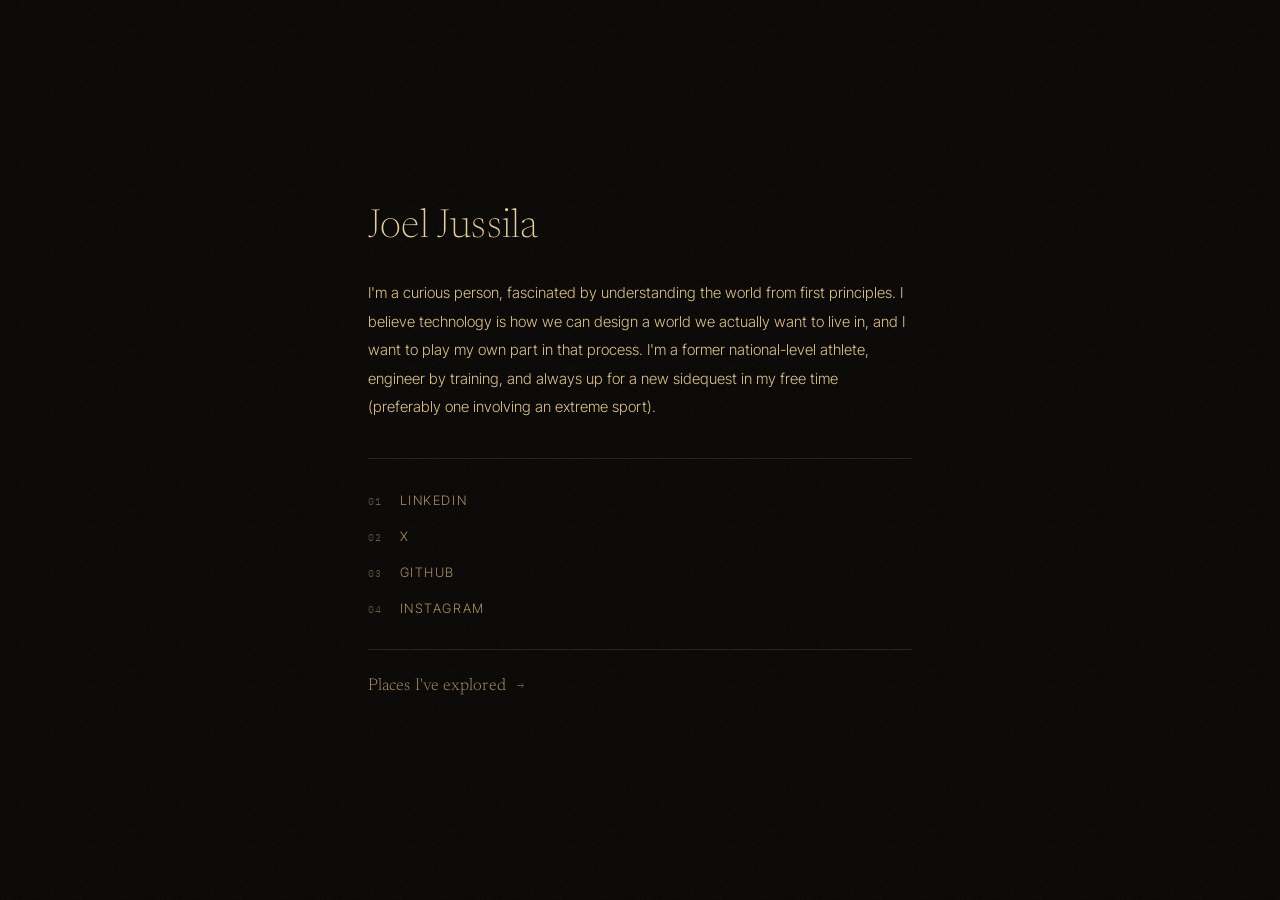
==== index.html @ 5bf8516b "Personal site: front page and interactive globe A static two-page site for joeljussila.com. No frame" ====
<!doctype html>
<html lang="en">
<head>
<meta charset="utf-8">
<meta name="viewport" content="width=device-width, initial-scale=1">

<title>Joel Jussila</title>
<meta name="description" content="Curious about the world from first principles. Former national-level athlete, engineer by training.">
<link rel="canonical" href="https://joeljussila.com/">

<meta property="og:type" content="website">
<meta property="og:site_name" content="Joel Jussila">
<meta property="og:title" content="Joel Jussila">
<meta property="og:description" content="Curious about the world from first principles. Former national-level athlete, engineer by training.">
<meta property="og:url" content="https://joeljussila.com/">
<meta name="twitter:card" content="summary">
<meta name="twitter:title" content="Joel Jussila">
<meta name="twitter:description" content="Curious about the world from first principles. Former national-level athlete, engineer by training.">

<meta name="theme-color" content="#0A0908">
<meta name="color-scheme" content="dark">
<link rel="icon" href="/favicon.svg" type="image/svg+xml">

<link rel="preconnect" href="https://fonts.googleapis.com">
<link rel="preconnect" href="https://fonts.gstatic.com" crossorigin>
<link rel="stylesheet" href="https://fonts.googleapis.com/css2?family=IBM+Plex+Mono:wght@300;400&family=Inter+Tight:wght@300;400&family=Newsreader:opsz,wght@6..72,200;6..72,300&display=swap">

<style>
  :root{
    --ground: #0A0908;
    --ink: #E8CFA0;
    --ink-body: #DCC08E;
    --ink-dim: #A78D63;
    --ink-faint: #6B5A45;
    --rule: #2A241C;
    --mono: "IBM Plex Mono", ui-monospace, SFMono-Regular, Menlo, monospace;
  }

  *, *::before, *::after { box-sizing: border-box; }

  body{
    margin: 0;
    min-height: 100svh;
    background: var(--ground);
    color: var(--ink-body);
    font-family: "Inter Tight", system-ui, -apple-system, sans-serif;
    font-weight: 300;
    -webkit-font-smoothing: antialiased;
    text-rendering: optimizeLegibility;
    display: grid;
    place-content: center;
    place-items: center;
    padding: clamp(1.75rem, 7vw, 4rem);
    position: relative;
    overflow-x: hidden;
  }

  .grain{
    position: fixed;
    inset: 0;
    opacity: 0.5;
    pointer-events: none;
    z-index: 0;
  }

  main{
    position: relative;
    z-index: 1;
    width: 100%;
    max-width: 34rem;
    animation: rise 1.1s cubic-bezier(0.22, 0.61, 0.36, 1) both;
  }

  @keyframes rise{
    from { opacity: 0; transform: translateY(6px); }
    to   { opacity: 1; transform: none; }
  }

  h1{
    font-family: Newsreader, Georgia, "Times New Roman", serif;
    font-weight: 200;
    font-size: clamp(2rem, 6vw, 2.5rem);
    line-height: 1.15;
    letter-spacing: 0.005em;
    color: var(--ink);
    margin: 0 0 1.75rem;
  }

  .bio{
    font-size: 0.9375rem;
    line-height: 1.9;
    color: var(--ink-body);
    margin: 0 0 2.25rem;
  }

  .links{
    list-style: none;
    margin: 0;
    padding: 1.5rem 0 0;
    border-top: 1px solid var(--rule);
    display: flex;
    flex-direction: column;
    gap: 0.15rem;
  }

  .links a{
    display: flex;
    align-items: baseline;
    gap: 1.1rem;
    padding: 0.55rem 0;
    font-size: 0.8125rem;
    font-weight: 300;
    letter-spacing: 0.12em;
    text-transform: uppercase;
    text-decoration: none;
    color: var(--ink-dim);
    transition: color 0.35s ease;
  }

  .links .n{
    font-family: var(--mono);
    font-size: 0.625rem;
    letter-spacing: 0.1em;
    color: var(--ink-faint);
    font-variant-numeric: tabular-nums;
    transition: color 0.35s ease;
  }

  .links a:hover{ color: var(--ink); }
  .links a:hover .n{ color: var(--ink-dim); }

  .links a:focus-visible{
    outline: 1px solid var(--ink-dim);
    outline-offset: 4px;
    color: var(--ink);
  }

  .onward{
    margin-top: 1.5rem;
    padding-top: 1.5rem;
    border-top: 1px solid var(--rule);
  }

  .onward a{
    display: inline-flex;
    align-items: baseline;
    gap: 0.7rem;
    font-family: Newsreader, Georgia, "Times New Roman", serif;
    font-weight: 300;
    font-size: 1.0625rem;
    letter-spacing: 0.005em;
    text-decoration: none;
    color: var(--ink-dim);
    transition: color 0.35s ease;
  }

  .onward .arrow{
    font-family: var(--mono);
    font-size: 0.75rem;
    transition: transform 0.35s cubic-bezier(0.22, 0.61, 0.36, 1), color 0.35s ease;
    color: var(--ink-faint);
  }

  .onward a:hover{ color: var(--ink); }
  .onward a:hover .arrow{ transform: translateX(5px); color: var(--ink-dim); }

  .onward a:focus-visible{
    outline: 1px solid var(--ink-dim);
    outline-offset: 4px;
    color: var(--ink);
  }

  @media (prefers-reduced-motion: reduce){
    main{ animation: none; }
    *{ transition-duration: 0.01ms !important; }
  }
</style>
</head>
<body>

<canvas class="grain" aria-hidden="true"></canvas>

<main>
  <h1>Joel Jussila</h1>

  <p class="bio">I'm a curious person, fascinated by understanding the world from first principles. I believe technology is how we can design a world we actually want to live in, and I want to play my own part in that process. I'm a former national-level athlete, engineer by training, and always up for a new sidequest in my free time (preferably one involving an extreme sport).</p>

  <ul class="links">
    <li><a href="https://www.linkedin.com/in/joel-jussila/" rel="me"><span class="n">01</span> LinkedIn</a></li>
    <li><a href="https://x.com/JoelJussila" rel="me"><span class="n">02</span> X</a></li>
    <li><a href="https://github.com/joeljussila" rel="me"><span class="n">03</span> GitHub</a></li>
    <li><a href="https://instagram.com/jussilajoel" rel="me"><span class="n">04</span> Instagram</a></li>
  </ul>

  <nav class="onward">
    <a href="/places/">Places I've explored <span class="arrow" aria-hidden="true">&rarr;</span></a>
  </nav>
</main>

<script>
  (function () {
    var canvas = document.querySelector(".grain");
    if (!canvas) return;

    var ctx = canvas.getContext("2d");
    if (!ctx) return;

    var size = 160;
    var buffer = document.createElement("canvas");
    buffer.width = size;
    buffer.height = size;

    var bctx = buffer.getContext("2d");
    if (!bctx) return;

    var image = bctx.createImageData(size, size);
    var data = image.data;

    for (var i = 0; i < data.length; i += 4) {
      data[i] = 232;
      data[i + 1] = 207;
      data[i + 2] = 160;
      data[i + 3] = Math.random() * 255 * 0.055;
    }

    bctx.putImageData(image, 0, 0);
    var pattern = ctx.createPattern(buffer, "repeat");

    function paint() {
      var w = window.innerWidth;
      var h = window.innerHeight;
      var dpr = Math.min(window.devicePixelRatio || 1, 2);
      canvas.width = Math.max(1, Math.round(w * dpr));
      canvas.height = Math.max(1, Math.round(h * dpr));
      canvas.style.width = w + "px";
      canvas.style.height = h + "px";
      ctx.setTransform(dpr, 0, 0, dpr, 0, 0);
      ctx.clearRect(0, 0, w, h);
      ctx.fillStyle = pattern;
      ctx.fillRect(0, 0, w, h);
    }

    paint();

    var timer;
    window.addEventListener("resize", function () {
      clearTimeout(timer);
      timer = setTimeout(paint, 150);
    });
  })();
</script>

</body>
</html>
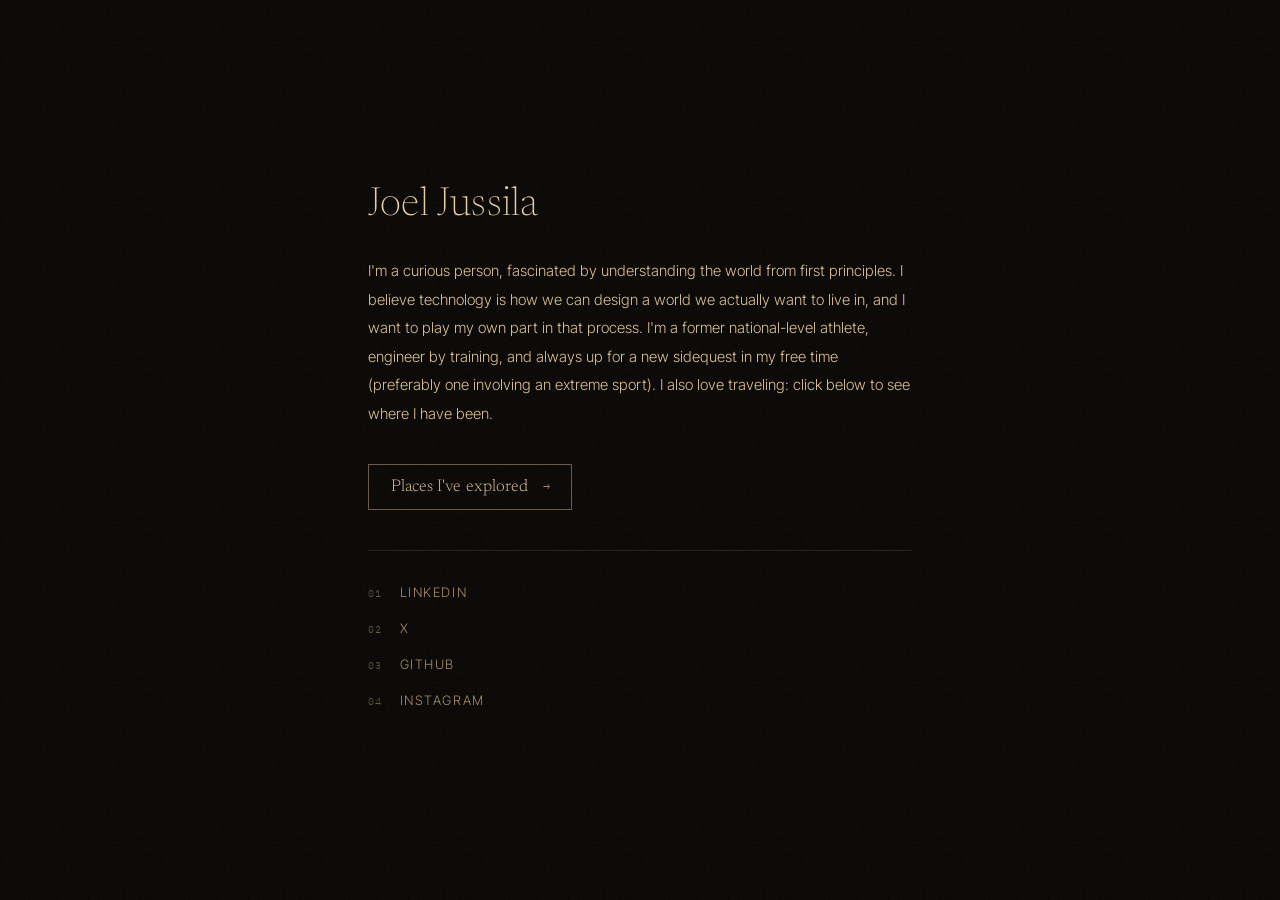
==== commit fd1b74dc: "Fit the globe to the window, frame the link, update places - places: size the globe against the room" ====
--- a/index.html
+++ b/index.html
@@ -135,34 +135,41 @@
     color: var(--ink);
   }
 
+  /* The one thing on the page asking to be clicked, so it gets an edge to
+     click on. Everything else stays unboxed. */
   .onward{
-    margin-top: 1.5rem;
-    padding-top: 1.5rem;
-    border-top: 1px solid var(--rule);
+    margin: 0 0 2.5rem;
   }
 
   .onward a{
     display: inline-flex;
     align-items: baseline;
-    gap: 0.7rem;
+    gap: 0.9rem;
+    padding: 0.85rem 1.35rem;
+    border: 1px solid var(--ink-faint);
     font-family: Newsreader, Georgia, "Times New Roman", serif;
     font-weight: 300;
     font-size: 1.0625rem;
     letter-spacing: 0.005em;
     text-decoration: none;
-    color: var(--ink-dim);
-    transition: color 0.35s ease;
+    color: var(--ink-body);
+    transition: color 0.35s ease, border-color 0.35s ease, background-color 0.35s ease;
   }
 
   .onward .arrow{
     font-family: var(--mono);
     font-size: 0.75rem;
     transition: transform 0.35s cubic-bezier(0.22, 0.61, 0.36, 1), color 0.35s ease;
-    color: var(--ink-faint);
-  }
-
-  .onward a:hover{ color: var(--ink); }
-  .onward a:hover .arrow{ transform: translateX(5px); color: var(--ink-dim); }
+    color: var(--ink-dim);
+  }
+
+  .onward a:hover{
+    color: var(--ink);
+    border-color: var(--ink);
+    background-color: rgba(232, 207, 160, 0.05);
+  }
+
+  .onward a:hover .arrow{ transform: translateX(5px); color: var(--ink); }
 
   .onward a:focus-visible{
     outline: 1px solid var(--ink-dim);
@@ -183,7 +190,11 @@
 <main>
   <h1>Joel Jussila</h1>
 
-  <p class="bio">I'm a curious person, fascinated by understanding the world from first principles. I believe technology is how we can design a world we actually want to live in, and I want to play my own part in that process. I'm a former national-level athlete, engineer by training, and always up for a new sidequest in my free time (preferably one involving an extreme sport).</p>
+  <p class="bio">I'm a curious person, fascinated by understanding the world from first principles. I believe technology is how we can design a world we actually want to live in, and I want to play my own part in that process. I'm a former national-level athlete, engineer by training, and always up for a new sidequest in my free time (preferably one involving an extreme sport). I also love traveling: click below to see where I have been.</p>
+
+  <nav class="onward">
+    <a href="/places/">Places I've explored <span class="arrow" aria-hidden="true">&rarr;</span></a>
+  </nav>
 
   <ul class="links">
     <li><a href="https://www.linkedin.com/in/joel-jussila/" rel="me"><span class="n">01</span> LinkedIn</a></li>
@@ -191,10 +202,6 @@
     <li><a href="https://github.com/joeljussila" rel="me"><span class="n">03</span> GitHub</a></li>
     <li><a href="https://instagram.com/jussilajoel" rel="me"><span class="n">04</span> Instagram</a></li>
   </ul>
-
-  <nav class="onward">
-    <a href="/places/">Places I've explored <span class="arrow" aria-hidden="true">&rarr;</span></a>
-  </nav>
 </main>
 
 <script>
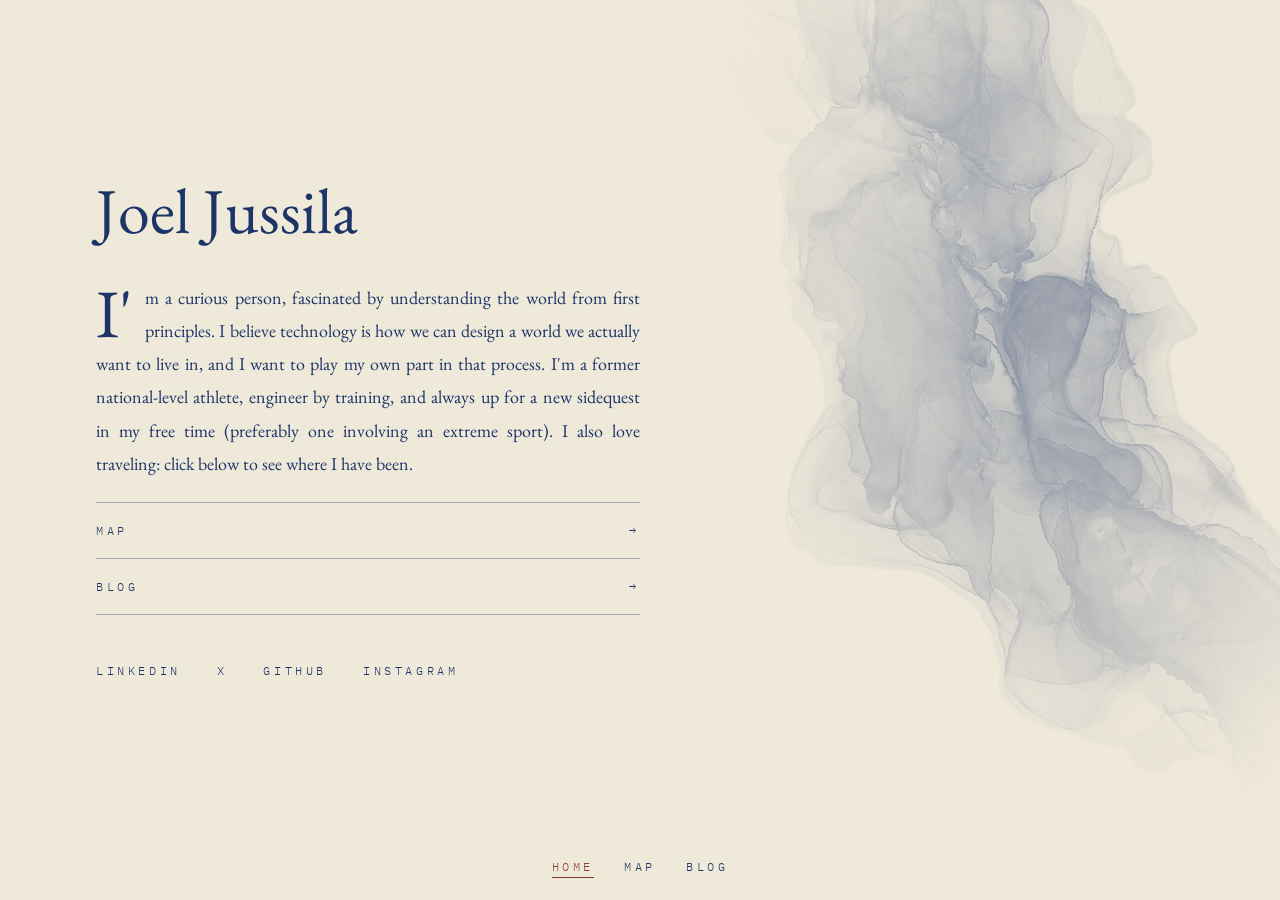
==== commit 1735a975: "Ship the redesign and move hosting to Vercel The look is the one Claude Design drew: paper and ink, " ====
--- a/index.html
+++ b/index.html
@@ -1,8 +1,8 @@
-<!doctype html>
+<!DOCTYPE html>
 <html lang="en">
 <head>
 <meta charset="utf-8">
-<meta name="viewport" content="width=device-width, initial-scale=1">
+<meta name="viewport" content="width=device-width,initial-scale=1">
 
 <title>Joel Jussila</title>
 <meta name="description" content="Curious about the world from first principles. Former national-level athlete, engineer by training.">
@@ -17,245 +17,37 @@
 <meta name="twitter:title" content="Joel Jussila">
 <meta name="twitter:description" content="Curious about the world from first principles. Former national-level athlete, engineer by training.">
 
-<meta name="theme-color" content="#0A0908">
-<meta name="color-scheme" content="dark">
+<meta name="theme-color" content="#EFE9DA">
+<meta name="color-scheme" content="light">
 <link rel="icon" href="/favicon.svg" type="image/svg+xml">
 
 <link rel="preconnect" href="https://fonts.googleapis.com">
 <link rel="preconnect" href="https://fonts.gstatic.com" crossorigin>
-<link rel="stylesheet" href="https://fonts.googleapis.com/css2?family=IBM+Plex+Mono:wght@300;400&family=Inter+Tight:wght@300;400&family=Newsreader:opsz,wght@6..72,200;6..72,300&display=swap">
-
-<style>
-  :root{
-    --ground: #0A0908;
-    --ink: #E8CFA0;
-    --ink-body: #DCC08E;
-    --ink-dim: #A78D63;
-    --ink-faint: #6B5A45;
-    --rule: #2A241C;
-    --mono: "IBM Plex Mono", ui-monospace, SFMono-Regular, Menlo, monospace;
-  }
-
-  *, *::before, *::after { box-sizing: border-box; }
-
-  body{
-    margin: 0;
-    min-height: 100svh;
-    background: var(--ground);
-    color: var(--ink-body);
-    font-family: "Inter Tight", system-ui, -apple-system, sans-serif;
-    font-weight: 300;
-    -webkit-font-smoothing: antialiased;
-    text-rendering: optimizeLegibility;
-    display: grid;
-    place-content: center;
-    place-items: center;
-    padding: clamp(1.75rem, 7vw, 4rem);
-    position: relative;
-    overflow-x: hidden;
-  }
-
-  .grain{
-    position: fixed;
-    inset: 0;
-    opacity: 0.5;
-    pointer-events: none;
-    z-index: 0;
-  }
-
-  main{
-    position: relative;
-    z-index: 1;
-    width: 100%;
-    max-width: 34rem;
-    animation: rise 1.1s cubic-bezier(0.22, 0.61, 0.36, 1) both;
-  }
-
-  @keyframes rise{
-    from { opacity: 0; transform: translateY(6px); }
-    to   { opacity: 1; transform: none; }
-  }
-
-  h1{
-    font-family: Newsreader, Georgia, "Times New Roman", serif;
-    font-weight: 200;
-    font-size: clamp(2rem, 6vw, 2.5rem);
-    line-height: 1.15;
-    letter-spacing: 0.005em;
-    color: var(--ink);
-    margin: 0 0 1.75rem;
-  }
-
-  .bio{
-    font-size: 0.9375rem;
-    line-height: 1.9;
-    color: var(--ink-body);
-    margin: 0 0 2.25rem;
-  }
-
-  .links{
-    list-style: none;
-    margin: 0;
-    padding: 1.5rem 0 0;
-    border-top: 1px solid var(--rule);
-    display: flex;
-    flex-direction: column;
-    gap: 0.15rem;
-  }
-
-  .links a{
-    display: flex;
-    align-items: baseline;
-    gap: 1.1rem;
-    padding: 0.55rem 0;
-    font-size: 0.8125rem;
-    font-weight: 300;
-    letter-spacing: 0.12em;
-    text-transform: uppercase;
-    text-decoration: none;
-    color: var(--ink-dim);
-    transition: color 0.35s ease;
-  }
-
-  .links .n{
-    font-family: var(--mono);
-    font-size: 0.625rem;
-    letter-spacing: 0.1em;
-    color: var(--ink-faint);
-    font-variant-numeric: tabular-nums;
-    transition: color 0.35s ease;
-  }
-
-  .links a:hover{ color: var(--ink); }
-  .links a:hover .n{ color: var(--ink-dim); }
-
-  .links a:focus-visible{
-    outline: 1px solid var(--ink-dim);
-    outline-offset: 4px;
-    color: var(--ink);
-  }
-
-  /* The one thing on the page asking to be clicked, so it gets an edge to
-     click on. Everything else stays unboxed. */
-  .onward{
-    margin: 0 0 2.5rem;
-  }
-
-  .onward a{
-    display: inline-flex;
-    align-items: baseline;
-    gap: 0.9rem;
-    padding: 0.85rem 1.35rem;
-    border: 1px solid var(--ink-faint);
-    font-family: Newsreader, Georgia, "Times New Roman", serif;
-    font-weight: 300;
-    font-size: 1.0625rem;
-    letter-spacing: 0.005em;
-    text-decoration: none;
-    color: var(--ink-body);
-    transition: color 0.35s ease, border-color 0.35s ease, background-color 0.35s ease;
-  }
-
-  .onward .arrow{
-    font-family: var(--mono);
-    font-size: 0.75rem;
-    transition: transform 0.35s cubic-bezier(0.22, 0.61, 0.36, 1), color 0.35s ease;
-    color: var(--ink-dim);
-  }
-
-  .onward a:hover{
-    color: var(--ink);
-    border-color: var(--ink);
-    background-color: rgba(232, 207, 160, 0.05);
-  }
-
-  .onward a:hover .arrow{ transform: translateX(5px); color: var(--ink); }
-
-  .onward a:focus-visible{
-    outline: 1px solid var(--ink-dim);
-    outline-offset: 4px;
-    color: var(--ink);
-  }
-
-  @media (prefers-reduced-motion: reduce){
-    main{ animation: none; }
-    *{ transition-duration: 0.01ms !important; }
-  }
-</style>
+<link rel="stylesheet" href="https://fonts.googleapis.com/css2?family=EB+Garamond:ital,wght@0,400;0,500;1,400;1,500&family=IBM+Plex+Mono:wght@300&display=swap">
+<link rel="stylesheet" href="/site.css">
 </head>
 <body>
-
-<canvas class="grain" aria-hidden="true"></canvas>
-
-<main>
-  <h1>Joel Jussila</h1>
-
-  <p class="bio">I'm a curious person, fascinated by understanding the world from first principles. I believe technology is how we can design a world we actually want to live in, and I want to play my own part in that process. I'm a former national-level athlete, engineer by training, and always up for a new sidequest in my free time (preferably one involving an extreme sport). I also love traveling: click below to see where I have been.</p>
-
-  <nav class="onward">
-    <a href="/places/">Places I've explored <span class="arrow" aria-hidden="true">&rarr;</span></a>
-  </nav>
-
-  <ul class="links">
-    <li><a href="https://www.linkedin.com/in/joel-jussila/" rel="me"><span class="n">01</span> LinkedIn</a></li>
-    <li><a href="https://x.com/JoelJussila" rel="me"><span class="n">02</span> X</a></li>
-    <li><a href="https://github.com/joeljussila" rel="me"><span class="n">03</span> GitHub</a></li>
-    <li><a href="https://instagram.com/jussilajoel" rel="me"><span class="n">04</span> Instagram</a></li>
-  </ul>
+<div class="page">
+<img class="ground g-home" src="/ground.webp" alt="" aria-hidden="true">
+<main class="body">
+<h1>Joel Jussila</h1>
+<p class="measure cap">I'm a curious person, fascinated by understanding the world from first principles. I believe technology is how we can design a world we actually want to live in, and I want to play my own part in that process. I'm a former national-level athlete, engineer by training, and always up for a new sidequest in my free time (preferably one involving an extreme sport). I also love traveling: click below to see where I have been.</p>
+<div class="doors mono">
+<a class="door" href="/map.html">Map<span aria-hidden="true">&rarr;</span></a>
+<a class="door" href="/blog.html">Blog<span aria-hidden="true">&rarr;</span></a>
+</div>
+<div class="elsewhere mono">
+<a href="https://www.linkedin.com/in/joel-jussila/" rel="me">LinkedIn</a>
+<a href="https://x.com/JoelJussila" rel="me">X</a>
+<a href="https://github.com/joeljussila" rel="me">GitHub</a>
+<a href="https://instagram.com/jussilajoel" rel="me">Instagram</a>
+</div>
 </main>
-
-<script>
-  (function () {
-    var canvas = document.querySelector(".grain");
-    if (!canvas) return;
-
-    var ctx = canvas.getContext("2d");
-    if (!ctx) return;
-
-    var size = 160;
-    var buffer = document.createElement("canvas");
-    buffer.width = size;
-    buffer.height = size;
-
-    var bctx = buffer.getContext("2d");
-    if (!bctx) return;
-
-    var image = bctx.createImageData(size, size);
-    var data = image.data;
-
-    for (var i = 0; i < data.length; i += 4) {
-      data[i] = 232;
-      data[i + 1] = 207;
-      data[i + 2] = 160;
-      data[i + 3] = Math.random() * 255 * 0.055;
-    }
-
-    bctx.putImageData(image, 0, 0);
-    var pattern = ctx.createPattern(buffer, "repeat");
-
-    function paint() {
-      var w = window.innerWidth;
-      var h = window.innerHeight;
-      var dpr = Math.min(window.devicePixelRatio || 1, 2);
-      canvas.width = Math.max(1, Math.round(w * dpr));
-      canvas.height = Math.max(1, Math.round(h * dpr));
-      canvas.style.width = w + "px";
-      canvas.style.height = h + "px";
-      ctx.setTransform(dpr, 0, 0, dpr, 0, 0);
-      ctx.clearRect(0, 0, w, h);
-      ctx.fillStyle = pattern;
-      ctx.fillRect(0, 0, w, h);
-    }
-
-    paint();
-
-    var timer;
-    window.addEventListener("resize", function () {
-      clearTimeout(timer);
-      timer = setTimeout(paint, 150);
-    });
-  })();
-</script>
-
+<nav class="folio mono" aria-label="Site">
+<a href="/" aria-current="page">Home</a>
+<a href="/map.html">Map</a>
+<a href="/blog.html">Blog</a>
+</nav>
+</div>
 </body>
 </html>
--- a/site.css
+++ b/site.css
@@ -0,0 +1,80 @@
+:root{--paper:#EFE9DA;--ink:#1C3468;--oxide:#8A3B2A}
+*,*::before,*::after{box-sizing:border-box}
+html,body{margin:0;padding:0}
+body{min-height:100vh;background:var(--paper);color:var(--ink);font-family:"EB Garamond",Georgia,serif;-webkit-font-smoothing:antialiased}
+img{display:block;max-width:100%}
+a{color:var(--ink)}
+.page{position:relative;min-height:100vh;overflow:hidden;display:flex;flex-direction:column}
+.ground{position:absolute;object-fit:cover;pointer-events:none;z-index:0;max-width:none}
+.body{position:relative;z-index:1;flex:1;display:flex;flex-direction:column;justify-content:center;padding:72px 96px 112px}
+.mono{font-family:"IBM Plex Mono",monospace;font-weight:300;font-size:12px;letter-spacing:.3em;text-transform:uppercase}
+h1{font-weight:400;font-size:64px;line-height:1.06;margin:0 0 36px}
+h2{font-weight:400;font-size:30px;line-height:1.14;margin:18px 0 16px}
+p{font-size:18px;line-height:1.85;text-align:justify;hyphens:auto;margin:0 0 22px}
+.measure{width:100%;max-width:544px}
+.cap::first-letter{float:left;font-size:68px;line-height:.94;margin:1px 12px 0 0}
+.doors{width:100%;max-width:544px;display:flex;flex-direction:column;margin:0 0 48px}
+.door{display:flex;justify-content:space-between;align-items:baseline;padding:20px 0;border-top:1px solid rgba(28,52,104,.35);text-decoration:none;transition:padding-left .3s ease}
+.door:last-child{border-bottom:1px solid rgba(28,52,104,.35)}
+.door:hover,.door:focus-visible{padding-left:14px}
+.elsewhere{display:flex;flex-wrap:wrap;gap:36px}
+.elsewhere a{text-decoration:none;display:inline-block;padding-bottom:4px;border-bottom:1px solid transparent;transition:transform .22s ease,border-color .22s ease,color .22s ease}
+.elsewhere a:hover,.elsewhere a:focus-visible{transform:translateY(-3px);border-bottom-color:var(--oxide);color:var(--oxide)}
+.folio{position:absolute;left:0;right:0;bottom:0;height:64px;z-index:3;display:flex;align-items:center;justify-content:center;gap:30px}
+.folio a{text-decoration:none;padding-bottom:3px;border-bottom:1px solid transparent;transition:transform .22s ease,border-color .22s ease,color .22s ease}
+.folio a:hover,.folio a:focus-visible,.folio a[aria-current]{border-bottom-color:var(--oxide);color:var(--oxide)}
+.folio a:hover,.folio a:focus-visible{transform:translateY(-2px)}
+.map{display:grid;grid-template-columns:1fr 400px;gap:64px;align-items:start}
+#globe{width:100%;max-width:400px;height:auto;aspect-ratio:1;touch-action:none;cursor:grab}
+#globe.over-mark{cursor:pointer}
+#globe.dragging{cursor:grabbing}
+.panel{position:relative;min-height:440px}
+.index-head{display:block;padding-bottom:14px;border-bottom:1px solid rgba(28,52,104,.35)}
+.index{max-height:440px;overflow-y:auto}
+.index a{display:block;padding:11px 0;border-bottom:1px solid rgba(28,52,104,.14);font-size:18px;text-decoration:none;transition:padding-left .25s ease}
+.index a:hover,.index a:focus-visible{padding-left:10px}
+.index a[aria-current]{color:var(--oxide);padding-left:10px}
+.detail{position:absolute;inset:0;background:var(--paper);display:flex;flex-direction:column}
+.detail[hidden]{display:none}
+.detail-head{display:flex;justify-content:space-between;align-items:baseline;padding-bottom:14px;border-bottom:1px solid rgba(28,52,104,.35)}
+.detail-head a{text-decoration:none;border-bottom:1px solid var(--ink)}
+.detail .folio{display:none}
+.plates{display:grid;grid-template-columns:1fr 1fr;gap:14px;overflow-y:auto;align-content:start}
+.plates[data-count="1"]{grid-template-columns:1fr}
+.plates[data-count="3"] img:first-child{grid-column:1 / -1;aspect-ratio:2}
+.plates img{width:100%;aspect-ratio:1;object-fit:cover;background:rgba(28,52,104,.08)}
+.posts{width:100%;max-width:640px;display:flex;flex-direction:column}
+.post-row{display:grid;grid-template-columns:1fr auto;gap:24px;padding:20px 0;border-top:1px solid rgba(28,52,104,.35);text-decoration:none;transition:padding-left .25s ease}
+.post-row:last-child{border-bottom:1px solid rgba(28,52,104,.35)}
+.post-row:hover,.post-row:focus-visible{padding-left:12px}
+.post-row .title{display:block;font-weight:500;font-size:30px;line-height:1.14;margin-bottom:8px}
+.post-row .stand{display:block;font-style:italic;font-size:18px;line-height:1.85}
+.post-row .date{text-align:right;padding-top:10px}
+.top{display:block;margin-bottom:22px}
+.article h1{max-width:640px;text-wrap:balance}
+.g-home{left:52%;right:-32%;top:-24%;bottom:-30%;opacity:.5;-webkit-mask-image:radial-gradient(ellipse 58% 64% at 52% 50%,#000 8%,rgba(0,0,0,.55) 48%,transparent 88%);mask-image:radial-gradient(ellipse 58% 64% at 52% 50%,#000 8%,rgba(0,0,0,.55) 48%,transparent 88%)}
+.g-map{left:-26%;right:46%;top:-22%;bottom:-30%;opacity:.42;-webkit-mask-image:radial-gradient(ellipse 58% 62% at 40% 54%,#000 8%,rgba(0,0,0,.5) 48%,transparent 88%);mask-image:radial-gradient(ellipse 58% 62% at 40% 54%,#000 8%,rgba(0,0,0,.5) 48%,transparent 88%)}
+.g-blog{left:56%;right:-28%;top:4%;bottom:-42%;opacity:.46;-webkit-mask-image:radial-gradient(ellipse 58% 60% at 52% 48%,#000 8%,rgba(0,0,0,.5) 48%,transparent 88%);mask-image:radial-gradient(ellipse 58% 60% at 52% 48%,#000 8%,rgba(0,0,0,.5) 48%,transparent 88%)}
+.g-post{left:58%;right:-30%;top:-20%;bottom:14%;opacity:.38;-webkit-mask-image:radial-gradient(ellipse 56% 58% at 50% 54%,#000 8%,rgba(0,0,0,.45) 48%,transparent 88%);mask-image:radial-gradient(ellipse 56% 58% at 50% 54%,#000 8%,rgba(0,0,0,.45) 48%,transparent 88%)}
+@media (max-width:820px){
+ .body{padding:40px 30px 96px;justify-content:flex-start}
+ h1{font-size:40px;margin-bottom:26px}
+ .cap::first-letter{font-size:60px;margin-right:10px}
+ .map{grid-template-columns:1fr;gap:28px}
+ .panel{min-height:0}
+ .detail{position:fixed;inset:0;z-index:5;padding:40px 30px 96px;overflow-y:auto}
+ .plates{grid-template-columns:1fr;overflow:visible}
+ .plates[data-count="3"] img:first-child{grid-column:auto;aspect-ratio:1}
+ .detail .folio{display:flex;position:static;height:auto;padding:34px 0 12px;margin-top:8px}
+ body.detail-open > .page > .folio{display:none}
+ .elsewhere{gap:22px}
+ .post-row{grid-template-columns:1fr;gap:8px}
+ .post-row .date{text-align:left;padding-top:0;order:-1}
+ .post-row .title{font-size:26px}
+ .g-home{left:38%;right:-58%;top:48%;bottom:-30%;opacity:.62;-webkit-mask-image:radial-gradient(ellipse 60% 56% at 42% 40%,#000 6%,rgba(0,0,0,.5) 44%,transparent 86%);mask-image:radial-gradient(ellipse 60% 56% at 42% 40%,#000 6%,rgba(0,0,0,.5) 44%,transparent 86%)}
+ .g-map{left:-56%;right:42%;top:52%;bottom:-32%;opacity:.56;-webkit-mask-image:radial-gradient(ellipse 58% 56% at 62% 42%,#000 6%,rgba(0,0,0,.5) 44%,transparent 86%);mask-image:radial-gradient(ellipse 58% 56% at 62% 42%,#000 6%,rgba(0,0,0,.5) 44%,transparent 86%)}
+ .g-blog{left:34%;right:-60%;top:-18%;bottom:58%;opacity:.6;-webkit-mask-image:radial-gradient(ellipse 58% 58% at 44% 62%,#000 6%,rgba(0,0,0,.5) 44%,transparent 86%);mask-image:radial-gradient(ellipse 58% 58% at 44% 62%,#000 6%,rgba(0,0,0,.5) 44%,transparent 86%)}
+ .g-post{left:-58%;right:38%;top:58%;bottom:-32%;opacity:.52;-webkit-mask-image:radial-gradient(ellipse 58% 54% at 64% 38%,#000 6%,rgba(0,0,0,.5) 44%,transparent 86%);mask-image:radial-gradient(ellipse 58% 54% at 64% 38%,#000 6%,rgba(0,0,0,.5) 44%,transparent 86%)}
+}
+@media (prefers-reduced-motion:reduce){*{transition:none!important;animation:none!important}}
+.empty{font-style:italic;font-size:18px;line-height:1.85;margin:0}
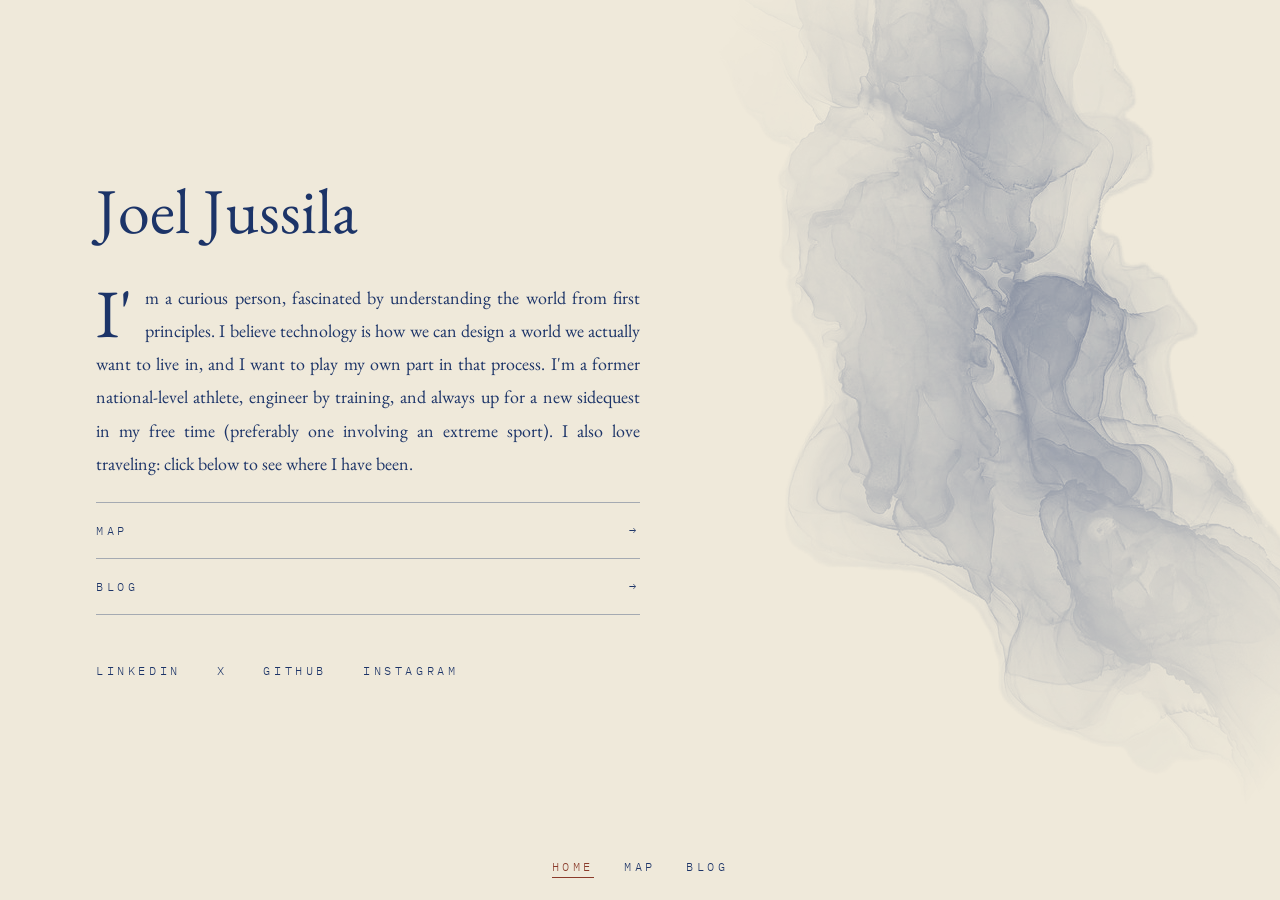
==== commit 4fb942cf: "Serve the pages without the .html and delete the Cloudflare Worker cleanUrls in vercel.json serves m" ====
--- a/index.html
+++ b/index.html
@@ -33,8 +33,8 @@
 <h1>Joel Jussila</h1>
 <p class="measure cap">I'm a curious person, fascinated by understanding the world from first principles. I believe technology is how we can design a world we actually want to live in, and I want to play my own part in that process. I'm a former national-level athlete, engineer by training, and always up for a new sidequest in my free time (preferably one involving an extreme sport). I also love traveling: click below to see where I have been.</p>
 <div class="doors mono">
-<a class="door" href="/map.html">Map<span aria-hidden="true">&rarr;</span></a>
-<a class="door" href="/blog.html">Blog<span aria-hidden="true">&rarr;</span></a>
+<a class="door" href="/map">Map<span aria-hidden="true">&rarr;</span></a>
+<a class="door" href="/blog">Blog<span aria-hidden="true">&rarr;</span></a>
 </div>
 <div class="elsewhere mono">
 <a href="https://www.linkedin.com/in/joel-jussila/" rel="me">LinkedIn</a>
@@ -45,8 +45,8 @@
 </main>
 <nav class="folio mono" aria-label="Site">
 <a href="/" aria-current="page">Home</a>
-<a href="/map.html">Map</a>
-<a href="/blog.html">Blog</a>
+<a href="/map">Map</a>
+<a href="/blog">Blog</a>
 </nav>
 </div>
 </body>
--- a/site.css
+++ b/site.css
@@ -1,14 +1,15 @@
-:root{--paper:#EFE9DA;--ink:#1C3468;--oxide:#8A3B2A}
+:root{--paper:#EFE9DA;--ink:#1C3468;--oxide:#8A3B2A;--h1:64px;--h1-cap:0.2253}
 *,*::before,*::after{box-sizing:border-box}
 html,body{margin:0;padding:0}
 body{min-height:100vh;background:var(--paper);color:var(--ink);font-family:"EB Garamond",Georgia,serif;-webkit-font-smoothing:antialiased}
 img{display:block;max-width:100%}
 a{color:var(--ink)}
-.page{position:relative;min-height:100vh;overflow:hidden;display:flex;flex-direction:column}
+.page{position:relative;min-height:100vh;height:100vh;overflow:hidden;display:flex;flex-direction:column}
+@supports (min-height:100dvh){.page{min-height:100dvh;height:100dvh}}
 .ground{position:absolute;object-fit:cover;pointer-events:none;z-index:0;max-width:none}
-.body{position:relative;z-index:1;flex:1;display:flex;flex-direction:column;justify-content:center;padding:72px 96px 112px}
+.body{position:relative;z-index:1;flex:1;min-height:0;display:flex;flex-direction:column;justify-content:center;padding:72px 96px 48px}
 .mono{font-family:"IBM Plex Mono",monospace;font-weight:300;font-size:12px;letter-spacing:.3em;text-transform:uppercase}
-h1{font-weight:400;font-size:64px;line-height:1.06;margin:0 0 36px}
+h1{font-weight:400;font-size:var(--h1);line-height:1.06;margin:0 0 36px}
 h2{font-weight:400;font-size:30px;line-height:1.14;margin:18px 0 16px}
 p{font-size:18px;line-height:1.85;text-align:justify;hyphens:auto;margin:0 0 22px}
 .measure{width:100%;max-width:544px}
@@ -20,17 +21,27 @@
 .elsewhere{display:flex;flex-wrap:wrap;gap:36px}
 .elsewhere a{text-decoration:none;display:inline-block;padding-bottom:4px;border-bottom:1px solid transparent;transition:transform .22s ease,border-color .22s ease,color .22s ease}
 .elsewhere a:hover,.elsewhere a:focus-visible{transform:translateY(-3px);border-bottom-color:var(--oxide);color:var(--oxide)}
-.folio{position:absolute;left:0;right:0;bottom:0;height:64px;z-index:3;display:flex;align-items:center;justify-content:center;gap:30px}
+.folio{position:relative;flex:none;height:64px;z-index:3;display:flex;align-items:center;justify-content:center;gap:30px}
 .folio a{text-decoration:none;padding-bottom:3px;border-bottom:1px solid transparent;transition:transform .22s ease,border-color .22s ease,color .22s ease}
 .folio a:hover,.folio a:focus-visible,.folio a[aria-current]{border-bottom-color:var(--oxide);color:var(--oxide)}
 .folio a:hover,.folio a:focus-visible{transform:translateY(-2px)}
-.map{display:grid;grid-template-columns:1fr 400px;gap:64px;align-items:start}
+.map{display:grid;grid-template-columns:1fr 400px;gap:64px;align-items:stretch;flex:1;min-height:0}
+.map-main{min-width:0;display:flex;flex-direction:column;min-height:0}
+.map-main h1{margin-bottom:36px}
+/* The index head is small caps and the heading is 64px serif, so matching the
+   boxes is not enough: the panel drops by the heading's own cap offset so the
+   P of PLACES sits on the same line as the M of Map. */
+.panel{margin-top:calc(var(--h1) * var(--h1-cap) - 4px)}
 #globe{width:100%;max-width:400px;height:auto;aspect-ratio:1;touch-action:none;cursor:grab}
 #globe.over-mark{cursor:pointer}
 #globe.dragging{cursor:grabbing}
-.panel{position:relative;min-height:440px}
+.panel{position:relative;min-height:0;display:flex;flex-direction:column}
+#index-view{flex:1;min-height:0;display:flex;flex-direction:column}
 .index-head{display:block;padding-bottom:14px;border-bottom:1px solid rgba(28,52,104,.35)}
-.index{max-height:440px;overflow-y:auto}
+.index{flex:1;min-height:0;overflow-y:auto;scrollbar-width:thin;scrollbar-color:rgba(28,52,104,.28) transparent}
+.index::-webkit-scrollbar{width:6px}
+.index::-webkit-scrollbar-track{background:transparent}
+.index::-webkit-scrollbar-thumb{background:rgba(28,52,104,.28);border-radius:3px}
 .index a{display:block;padding:11px 0;border-bottom:1px solid rgba(28,52,104,.14);font-size:18px;text-decoration:none;transition:padding-left .25s ease}
 .index a:hover,.index a:focus-visible{padding-left:10px}
 .index a[aria-current]{color:var(--oxide);padding-left:10px}
@@ -39,8 +50,11 @@
 .detail-head{display:flex;justify-content:space-between;align-items:baseline;padding-bottom:14px;border-bottom:1px solid rgba(28,52,104,.35)}
 .detail-head a{text-decoration:none;border-bottom:1px solid var(--ink)}
 .detail .folio{display:none}
-.plates{display:grid;grid-template-columns:1fr 1fr;gap:14px;overflow-y:auto;align-content:start}
-.plates[data-count="1"]{grid-template-columns:1fr}
+.plates{display:grid;grid-template-columns:1fr 1fr;gap:14px;flex:1;min-height:0;overflow:hidden;align-content:start}
+.plates[data-count="1"]{grid-template-columns:1fr;align-content:start;justify-items:start}
+/* The photographs are square. One of them fits the space it has rather than
+   scrolling inside it, and stays square so nothing is cropped away. */
+.plates[data-count="1"] img{width:auto;height:auto;max-width:100%;max-height:100%;aspect-ratio:1;align-self:start}
 .plates[data-count="3"] img:first-child{grid-column:1 / -1;aspect-ratio:2}
 .plates img{width:100%;aspect-ratio:1;object-fit:cover;background:rgba(28,52,104,.08)}
 .posts{width:100%;max-width:640px;display:flex;flex-direction:column}
@@ -57,13 +71,21 @@
 .g-blog{left:56%;right:-28%;top:4%;bottom:-42%;opacity:.46;-webkit-mask-image:radial-gradient(ellipse 58% 60% at 52% 48%,#000 8%,rgba(0,0,0,.5) 48%,transparent 88%);mask-image:radial-gradient(ellipse 58% 60% at 52% 48%,#000 8%,rgba(0,0,0,.5) 48%,transparent 88%)}
 .g-post{left:58%;right:-30%;top:-20%;bottom:14%;opacity:.38;-webkit-mask-image:radial-gradient(ellipse 56% 58% at 50% 54%,#000 8%,rgba(0,0,0,.45) 48%,transparent 88%);mask-image:radial-gradient(ellipse 56% 58% at 50% 54%,#000 8%,rgba(0,0,0,.45) 48%,transparent 88%)}
 @media (max-width:820px){
- .body{padding:40px 30px 96px;justify-content:flex-start}
- h1{font-size:40px;margin-bottom:26px}
+ .page{height:auto}
+ /* The page scrolls on a phone, so the wash is pinned to the window and the
+    text slides over it rather than travelling with it. */
+ .ground{position:fixed}
+ .body{padding:40px 30px 32px;justify-content:flex-start;min-height:auto}
+ h1{--h1:40px;margin-bottom:26px}
  .cap::first-letter{font-size:60px;margin-right:10px}
- .map{grid-template-columns:1fr;gap:28px}
- .panel{min-height:0}
+ .map{grid-template-columns:1fr;gap:28px;flex:none;min-height:auto}
+ .panel{min-height:0;margin-top:0}
+ #index-view{display:block}
+ .index{flex:none;max-height:440px}
  .detail{position:fixed;inset:0;z-index:5;padding:40px 30px 96px;overflow-y:auto}
- .plates{grid-template-columns:1fr;overflow:visible}
+ .plates{grid-template-columns:1fr;overflow:visible;flex:none}
+ .plates[data-count="1"]{grid-template-rows:auto;align-content:start}
+ .plates[data-count="1"] img{width:100%;height:auto;max-height:none;aspect-ratio:1}
  .plates[data-count="3"] img:first-child{grid-column:auto;aspect-ratio:1}
  .detail .folio{display:flex;position:static;height:auto;padding:34px 0 12px;margin-top:8px}
  body.detail-open > .page > .folio{display:none}
@@ -78,3 +100,26 @@
 }
 @media (prefers-reduced-motion:reduce){*{transition:none!important;animation:none!important}}
 .empty{font-style:italic;font-size:18px;line-height:1.85;margin:0}
+
+/* A short window still has to hold the whole page, because the page is exactly
+   one window tall. The rhythm tightens rather than the content spilling. */
+@media (min-width:821px) and (max-height:880px){
+ :root{--h1:54px}
+ .body{padding-top:44px;padding-bottom:28px}
+ h1{margin-bottom:24px}
+ .map-main h1{margin-bottom:24px}
+ p{margin-bottom:16px}
+ .doors{margin-bottom:28px}
+ .door{padding:14px 0}
+}
+@media (min-width:821px) and (max-height:720px){
+ :root{--h1:44px}
+ .body{padding-top:32px;padding-bottom:20px}
+ h1{margin-bottom:18px}
+ .map-main h1{margin-bottom:18px}
+ .door{padding:10px 0}
+ .doors{margin-bottom:20px}
+ .elsewhere{gap:24px}
+ #globe{max-width:min(400px,calc(100vh - 250px))}
+ .folio{height:56px}
+}
